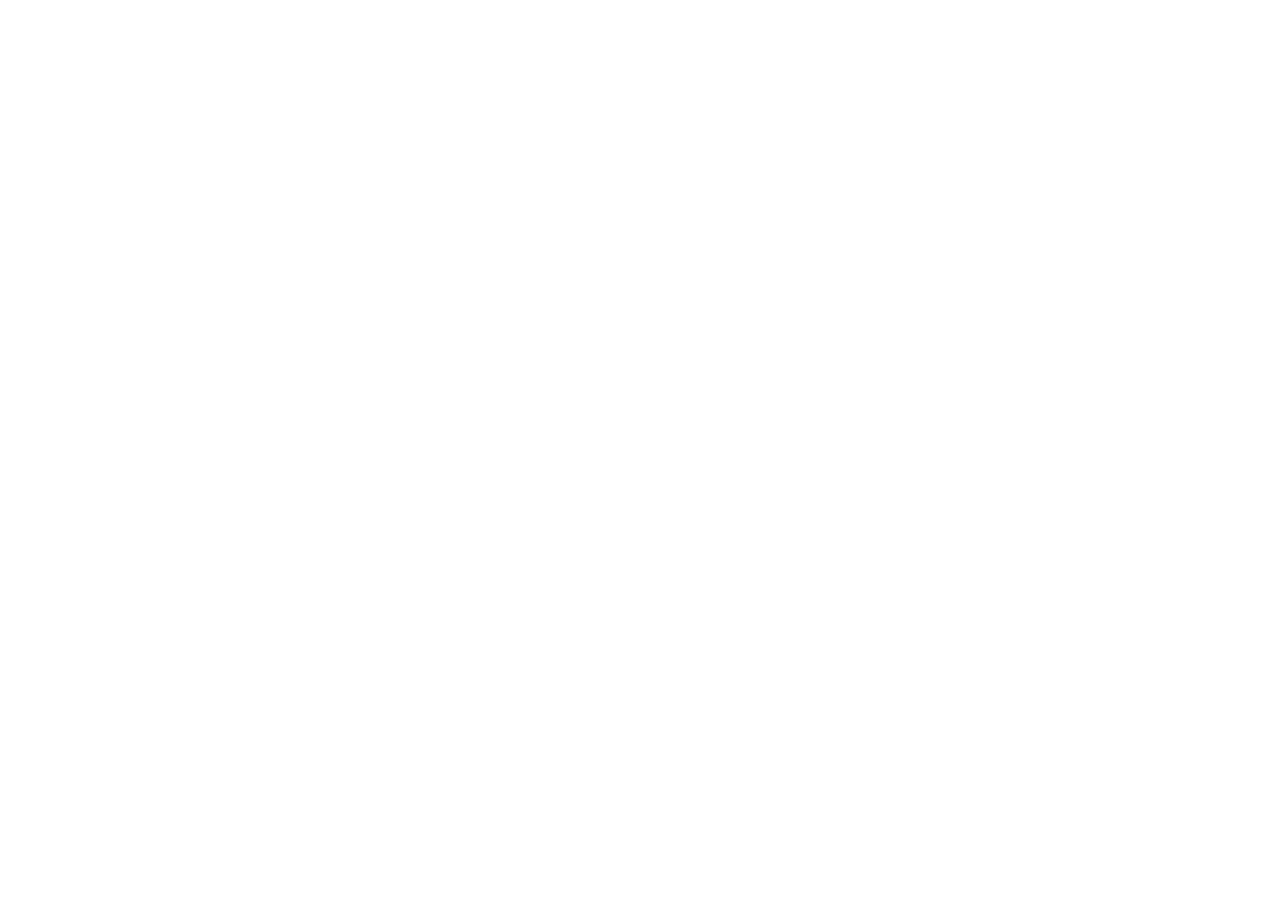
==== index.html @ 7c36bc22 "Initial commit" ====
<!DOCTYPE html>
<html lang="en">
<head>
    <meta charset="UTF-8">
    <meta http-equiv="X-UA-Compatible" content="IE=edge">
    <meta name="viewport" content="width=device-width, initial-scale=1.0">
    <title>Document</title>
</head>
<body>
    
</body>
</html>
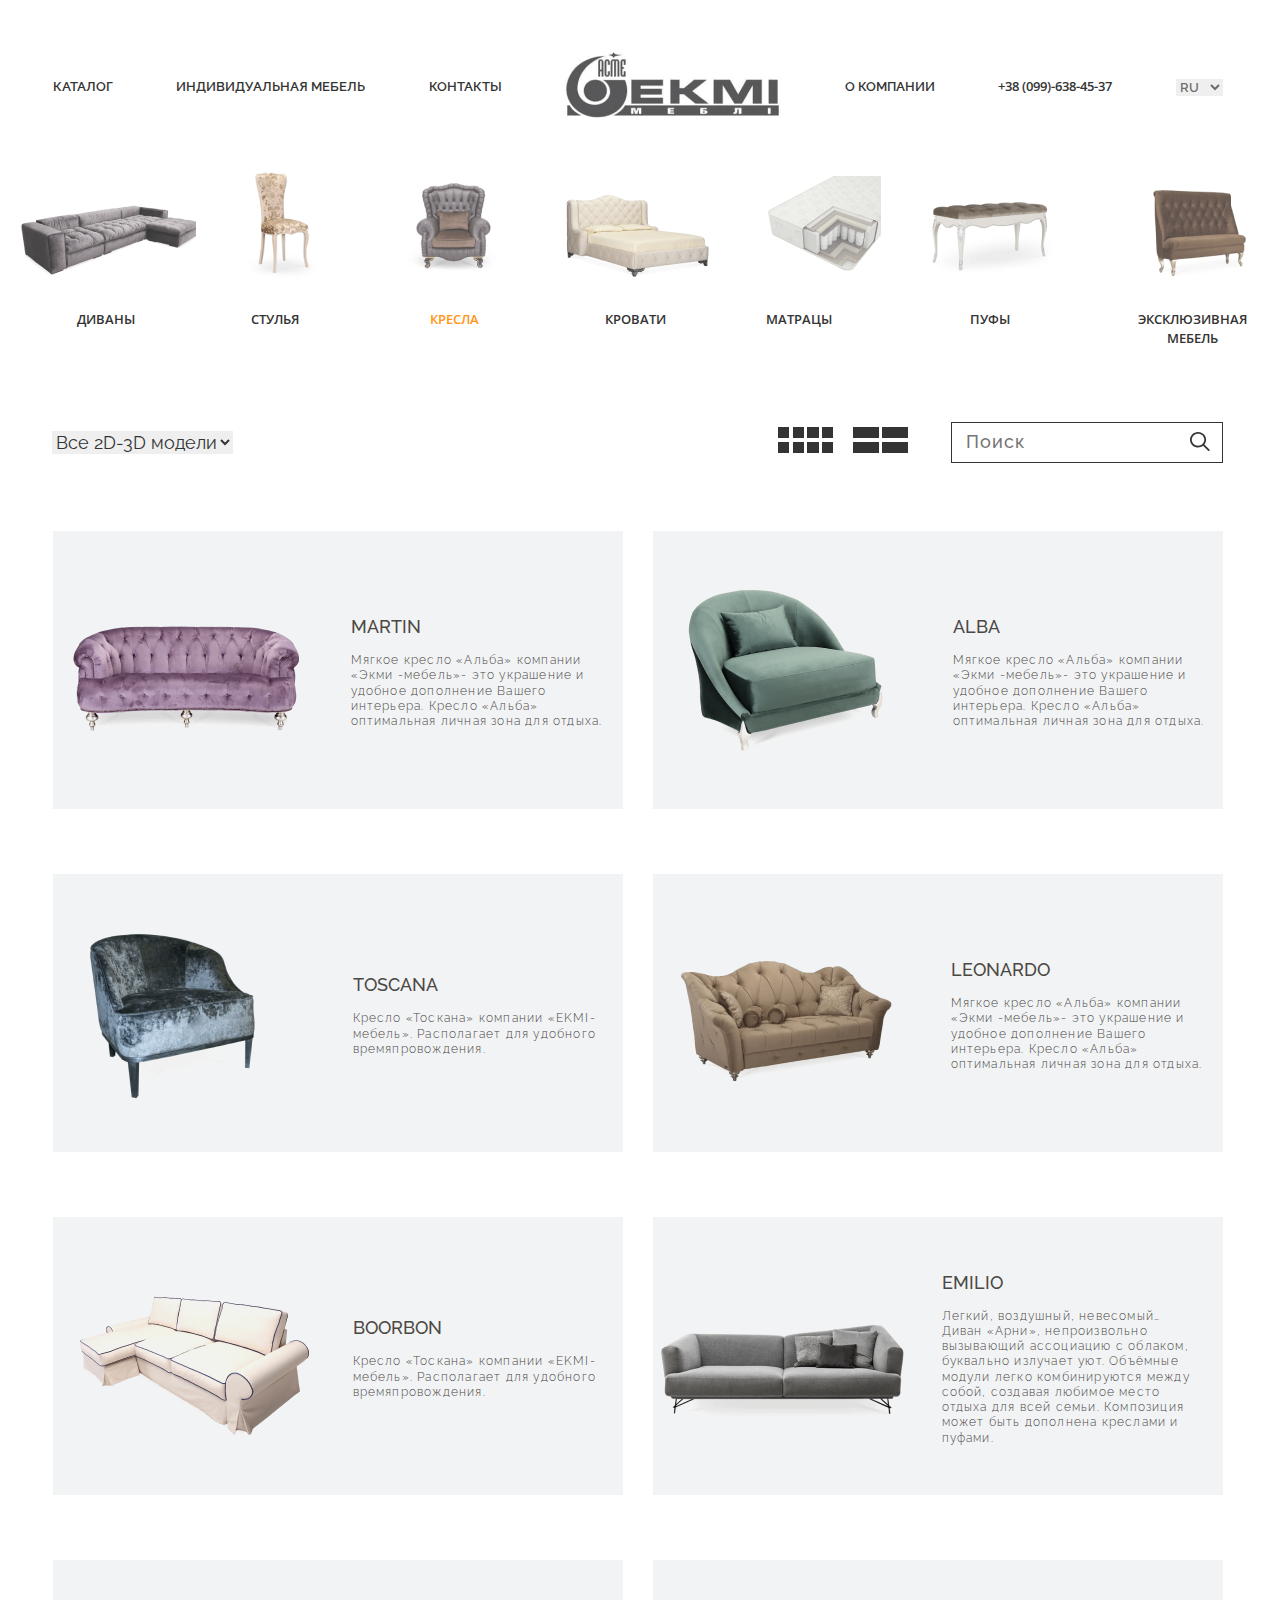
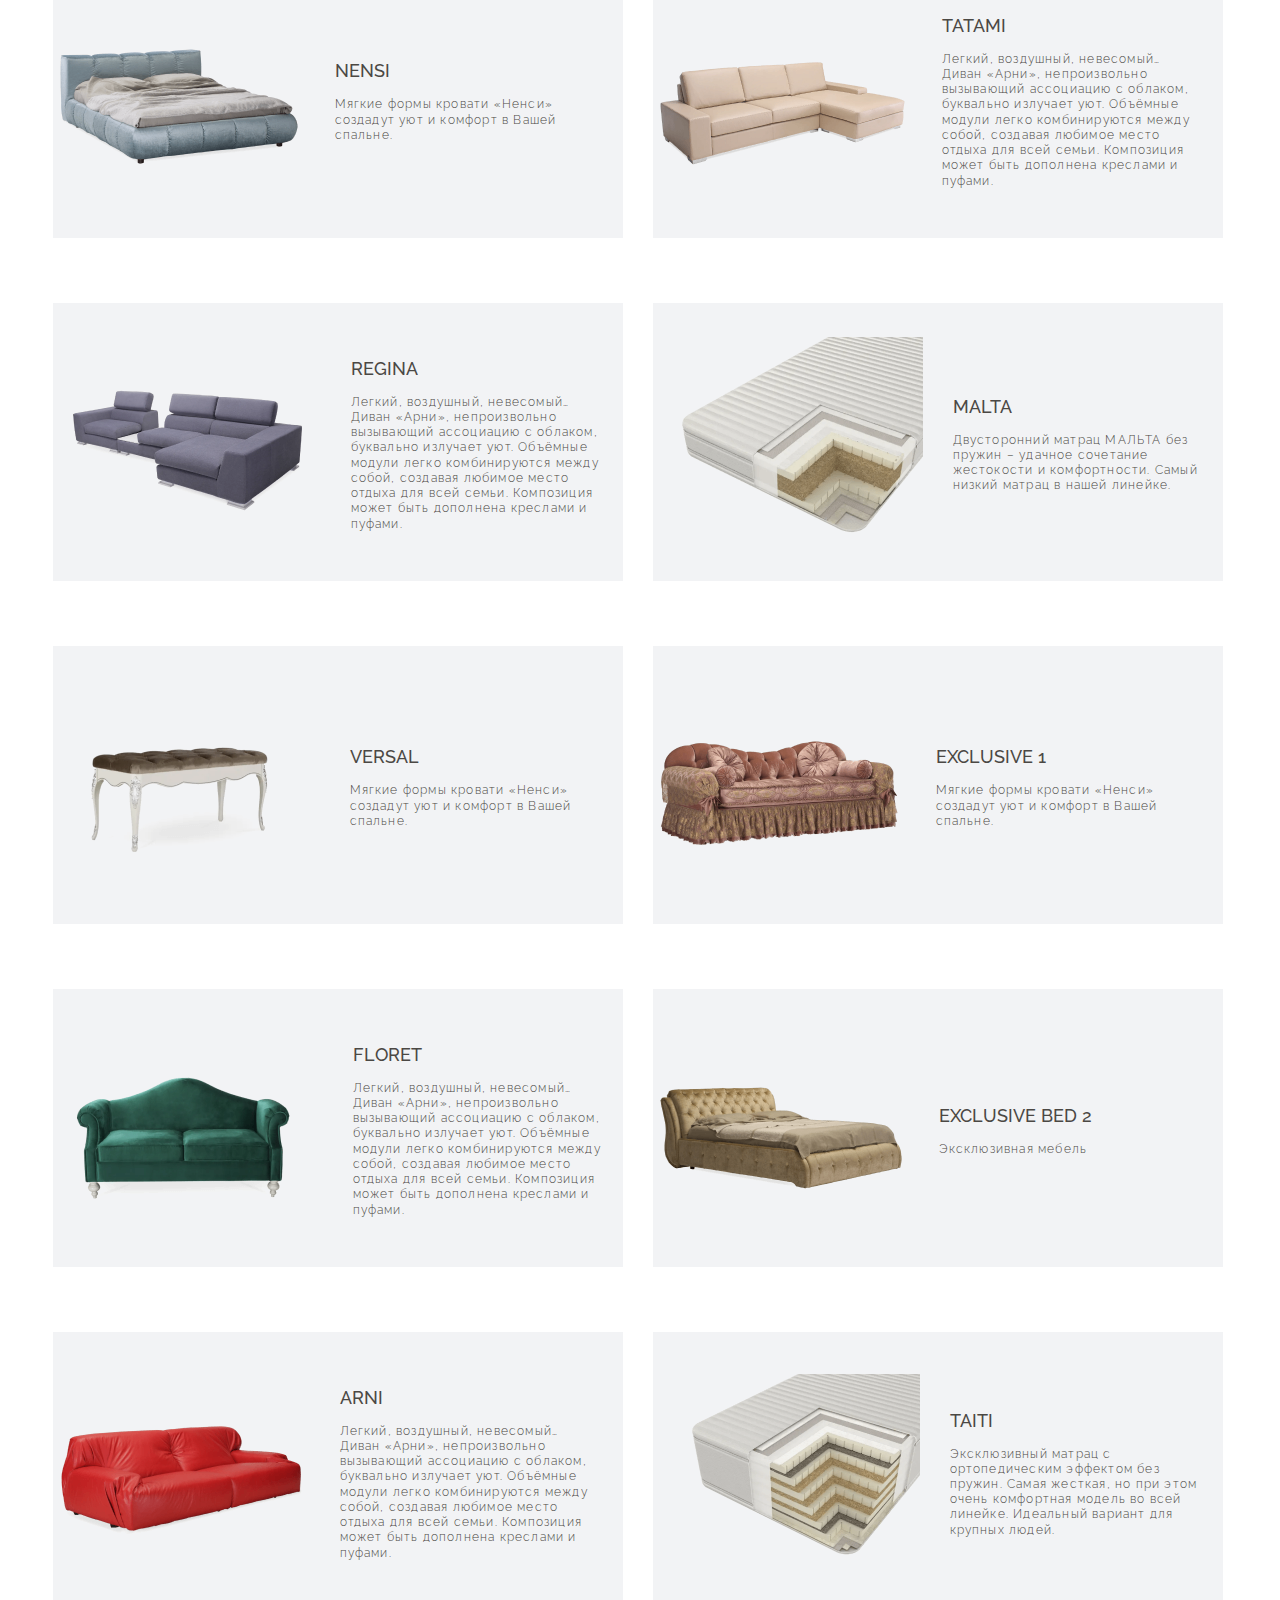
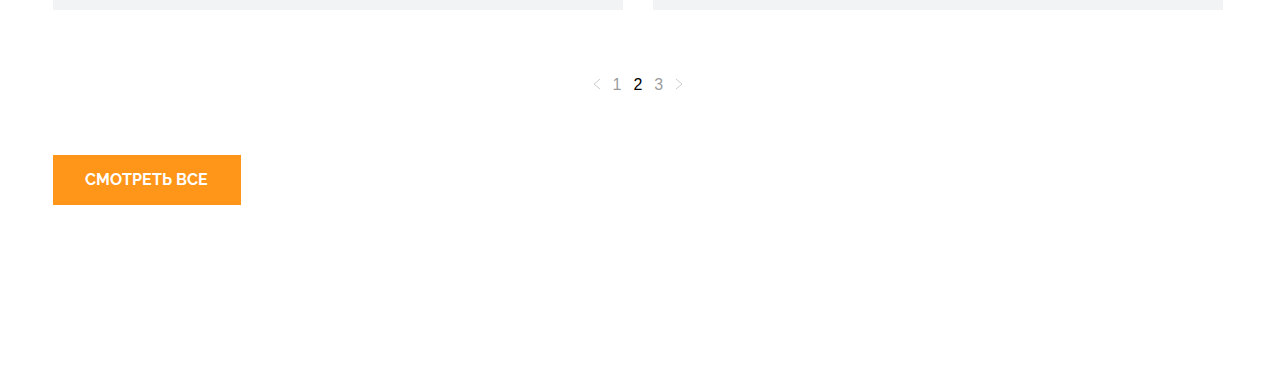
==== commit 477806b2: "Add ekmi" ====
--- a/index.html
+++ b/index.html
@@ -4,9 +4,301 @@
     <meta charset="UTF-8">
     <meta http-equiv="X-UA-Compatible" content="IE=edge">
     <meta name="viewport" content="width=device-width, initial-scale=1.0">
-    <title>Document</title>
+    <link rel="stylesheet" href="./css/main.css">
+    <title>Ekmi</title>
 </head>
 <body>
-    
+    <div class="container header-container">
+        <header class="header">
+            <a href="#" class="header__link">Каталог</a>
+            <a href="#" class="header__link">Индивидуальная мебель</a>
+            <a href="#" class="header__link">Контакты</a>
+            <a href="index.html" class="header__logo-link">
+                <img class="header__logo" src="./image/top-logo.png" alt="logo">
+            </a>
+            <a href="#" class="header__link">О компании</a>
+            <a href="tel:380996384537" class="header__number">+38 (099)-638-45-37</a>
+            <select class="header__language">
+                <option value="ru">RU</option>
+                <option value="eng">ENG</option>
+                <option value="uz">UZ</option>
+            </select>
+        </header> <!-- end of header -->
+    </div> <!-- end of header-container -->
+
+    <div class="container hero-container">
+        <div class="hero">
+            <ul class="hero__list">
+
+                <li class="hero__item">
+                    <a href="#" class="hero__link">
+                        <img class="hero__img" src="./image/divan.png" width="181" height="122" alt="mebel">
+                        <p class="hero__text">Диваны</p>
+                    </a>
+                </li>
+
+                <li class="hero__list">
+                    <a href="#" class="hero__link">
+                        <img class="hero__img" src="./image/stul.png" width="158" height="144" alt="mebel">
+                        <p class="hero__text">Стулья</p>
+                    </a>
+                </li>
+
+                <li class="hero__list">
+                    <a href="#" class="hero__link hero__active">
+                        <img class="hero__img" src="./image/kreslo.png" width="200" height="144" alt="mebel">
+                        <p class="hero__text">Кресла</p>
+                    </a>
+                </li>
+
+                <li class="hero__list">
+                    <a href="#" class="hero__link">
+                        <img class="hero__img" src="./image/krovat.png" width="163" height="122" alt="mebel">
+                        <p class="hero__text">Кровати</p>
+                    </a>
+                </li>
+
+                <li class="hero__list">
+                    <a href="#" class="hero__link">
+                        <img class="hero__img" src="./image/matras.png" width="164" height="115" alt="mebel">
+                        <p class="hero__text">Матрацы</p>
+                    </a>
+                </li>
+
+                <li class="hero__list">
+                    <a href="#" class="hero__link">
+                        <img class="hero__img" src="./image/pufi.png" width="217" height="136" alt="mebel">
+                        <p class="hero__text">пуфы</p>
+                    </a>
+                </li>
+
+                <li class="hero__list">
+                    <a href="#" class="hero__link">
+                        <img class="hero__img" src="./image/mebel.png" width="189" height="127" alt="mebel">
+                        <p class="hero__text">Эксклюзивная <br> мебель</p>
+                    </a>
+                </li>
+                
+            </ul>
+        </div> <!-- end of hero -->
+    </div> <!-- end of hero-container -->
+
+    <div class="container qidiruv-container">
+        <div class="qidiruv">
+            <select class="qidiruv__modeli">
+                <option value="3D">Все 2D-3D модели</option>
+                <option value="2D">Все 2D-3D модели</option>
+            </select>
+            
+            <div class="qidiruv__right">
+                <button class="qidiruv__tugmasi">
+                    <img src="./image/left-blocks.svg" alt="block">
+                </button>
+
+                <button class="qidiruv__tugmasi">
+                    <img src="./image/right-blocks.svg" alt="block">
+                </button>
+
+                <form class="qidiruv__form" target="_blank" action="https://echo.htmlacademy.ru" method="post">
+                    <input class="qidiruv__text" type="text" placeholder="Поиск">
+                    <input class="qidiruv__search" type="submit" value="''">
+                </form>
+            </div>
+        </div> <!-- qidiruv -->
+    </div> <!-- end of qidiruv-container -->
+
+    <div class="container furniture-container">
+        <div class="furniture">
+            <div class="furniture__wrapper">
+                <div class="furniture__box">
+                    <img class="furniture__img" src="./image/martin.png" alt="furniture">
+                    <div class="furniture__right">
+                        <h3 class="furniture__header">Martin</h3>
+                        <p class="furniture__text">
+                            Мягкое кресло «Альба» компании «Экми -мебель»- это украшение и удобное дополнение Вашего интерьера. Кресло «Альба» оптимальная личная зона для отдыха.
+                        </p>
+                    </div>
+                </div>
+
+                <div class="furniture__box">
+                    <img class="furniture__img" src="./image/alba.png" alt="furniture">
+                    <div class="furniture__right">
+                        <h3 class="furniture__header">Alba</h3>
+                        <p class="furniture__text">
+                            Мягкое кресло «Альба» компании «Экми -мебель»- это украшение и удобное дополнение Вашего интерьера. Кресло «Альба» оптимальная личная зона для отдыха.
+                        </p>
+                    </div>
+                </div>
+            </div>
+
+            <div class="furniture__wrapper">
+                <div class="furniture__box">
+                    <img class="furniture__img" src="./image/toscana.png" alt="furniture">
+                    <div class="furniture__right">
+                        <h3 class="furniture__header">Toscana</h3>
+                        <p class="furniture__text">
+                            Кресло «Тоскана» компании «EKMI-мебель». Располагает для удобного времяпровождения.
+                        </p>
+                    </div>
+                </div>
+
+                <div class="furniture__box">
+                    <img class="furniture__img" src="./image/leonardo.png" alt="furniture">
+                    <div class="furniture__right">
+                        <h3 class="furniture__header">Leonardo</h3>
+                        <p class="furniture__text">
+                            Мягкое кресло «Альба» компании «Экми -мебель»- это украшение и удобное дополнение Вашего интерьера. Кресло «Альба» оптимальная личная зона для отдыха.
+                        </p>
+                    </div>
+                </div>
+            </div>
+
+            <div class="furniture__wrapper">
+                <div class="furniture__box">
+                    <img class="furniture__img" src="./image/boorbon.png" alt="furniture">
+                    <div class="furniture__right">
+                        <h3 class="furniture__header">Boorbon</h3>
+                        <p class="furniture__text">
+                            Кресло «Тоскана» компании «EKMI-мебель». Располагает для удобного времяпровождения.
+                        </p>
+                    </div>
+                </div>
+
+                <div class="furniture__box">
+                    <img class="furniture__img" src="./image/emilio.png" alt="furniture">
+                    <div class="furniture__right">
+                        <h3 class="furniture__header">Emilio</h3>
+                        <p class="furniture__text">
+                            Легкий, воздушный, невесомый… Диван «Арни», непроизвольно вызывающий ассоциацию с облаком,  буквально излучает уют. Объёмные  модули легко комбинируются между собой, создавая любимое место отдыха для всей семьи. Композиция может быть дополнена креслами и пуфами.
+                        </p>
+                    </div>
+                </div>
+            </div>
+
+            <div class="furniture__wrapper">
+                <div class="furniture__box">
+                    <img class="furniture__img" src="./image/nensi.png" alt="furniture">
+                    <div class="furniture__right">
+                        <h3 class="furniture__header">Nensi</h3>
+                        <p class="furniture__text">
+                            Мягкие формы кровати «Ненси» создадут уют и комфорт в Вашей спальне.
+                        </p>
+                    </div>
+                </div>
+
+                <div class="furniture__box">
+                    <img class="furniture__img" src="./image/tatami.png" alt="furniture">
+                    <div class="furniture__right">
+                        <h3 class="furniture__header">Tatami</h3>
+                        <p class="furniture__text">
+                            Легкий, воздушный, невесомый… Диван «Арни», непроизвольно вызывающий ассоциацию с облаком,  буквально излучает уют. Объёмные  модули легко комбинируются между собой, создавая любимое место отдыха для всей семьи. Композиция может быть дополнена креслами и пуфами.
+                        </p>
+                    </div>
+                </div>
+            </div>
+
+            <div class="furniture__wrapper">
+                <div class="furniture__box">
+                    <img class="furniture__img" src="./image/regina.png" alt="furniture">
+                    <div class="furniture__right">
+                        <h3 class="furniture__header">Regina</h3>
+                        <p class="furniture__text">
+                            Легкий, воздушный, невесомый… Диван «Арни», непроизвольно вызывающий ассоциацию с облаком,  буквально излучает уют. Объёмные  модули легко комбинируются между собой, создавая любимое место отдыха для всей семьи. Композиция может быть дополнена креслами и пуфами.
+                        </p>
+                    </div>
+                </div>
+
+                <div class="furniture__box">
+                    <img class="furniture__img" src="./image/malta.png" alt="furniture">
+                    <div class="furniture__right">
+                        <h3 class="furniture__header">Malta</h3>
+                        <p class="furniture__text">
+                            Двусторонний матрац МАЛЬТА без пружин – удачное сочетание жестокости и комфортности. Самый низкий матрац в нашей линейке.
+                        </p>
+                    </div>
+                </div>
+            </div>
+
+            <div class="furniture__wrapper">
+                <div class="furniture__box">
+                    <img class="furniture__img" src="./image/versal.png" alt="furniture">
+                    <div class="furniture__right">
+                        <h3 class="furniture__header">Versal</h3>
+                        <p class="furniture__text">
+                            Мягкие формы кровати «Ненси» создадут уют и комфорт в Вашей спальне.
+                        </p>
+                    </div>
+                </div>
+
+                <div class="furniture__box">
+                    <img class="furniture__img" src="./image/exclusive.png" alt="furniture">
+                    <div class="furniture__right">
+                        <h3 class="furniture__header">Exclusive 1</h3>
+                        <p class="furniture__text">
+                            Мягкие формы кровати «Ненси» создадут уют и комфорт в Вашей спальне.
+                        </p>
+                    </div>
+                </div>
+            </div>
+
+            <div class="furniture__wrapper">
+                <div class="furniture__box">
+                    <img class="furniture__img" src="./image/floret.png" alt="furniture">
+                    <div class="furniture__right">
+                        <h3 class="furniture__header">Floret</h3>
+                        <p class="furniture__text">
+                            Легкий, воздушный, невесомый… Диван «Арни», непроизвольно вызывающий ассоциацию с облаком,  буквально излучает уют. Объёмные  модули легко комбинируются между собой, создавая любимое место отдыха для всей семьи. Композиция может быть дополнена креслами и пуфами.
+                        </p>
+                    </div>
+                </div>
+
+                <div class="furniture__box">
+                    <img class="furniture__img" src="./image/bed.png" alt="furniture">
+                    <div class="furniture__right">
+                        <h3 class="furniture__header">Exclusive bed 2</h3>
+                        <p class="furniture__text">
+                            Эксклюзивная мебель
+                        </p>
+                    </div>
+                </div>
+            </div>
+
+            <div class="furniture__wrapper">
+                <div class="furniture__box">
+                    <img class="furniture__img" src="./image/arni.png" alt="furniture">
+                    <div class="furniture__right">
+                        <h3 class="furniture__header">Arni</h3>
+                        <p class="furniture__text">
+                            Легкий, воздушный, невесомый… Диван «Арни», непроизвольно вызывающий ассоциацию с облаком,  буквально излучает уют. Объёмные  модули легко комбинируются между собой, создавая любимое место отдыха для всей семьи. Композиция может быть дополнена креслами и пуфами.
+                        </p>
+                    </div>
+                </div>
+
+                <div class="furniture__box">
+                    <img class="furniture__img" src="./image/taiti.png" alt="furniture">
+                    <div class="furniture__right">
+                        <h3 class="furniture__header">Taiti</h3>
+                        <p class="furniture__text">
+                            Эксклюзивный матрац с ортопедическим эффектом без пружин. Самая жесткая, но при этом очень комфортная модель во всей линейке. Идеальный вариант для крупных людей.
+                        </p>
+                    </div>
+                </div>
+            </div>
+
+            <div class="furniture__count">
+                <button class="furniture__button">
+                    <img class="left__vector" src="./image/left-vector.svg" alt="">
+                </button>
+                <button class="furniture__button">1</button>
+                <button class="furniture__button-active">2</button>
+                <button class="furniture__button">3</button>
+                <button class="furniture__button">
+                    <img class="right__vector" src="./image/right-vector.svg" alt="">
+                </button>
+            </div>
+
+            <button class="furniture__footer">смотреть все</button>
+        </div> <!-- end of furniture -->
+    </div> <!-- end of furniture-container -->
 </body>
 </html>--- a/css/main.css
+++ b/css/main.css
@@ -0,0 +1,541 @@
+.header {
+  max-width: 1170px;
+  margin: 0 auto;
+  margin-top: 52px;
+  margin-bottom: 25px;
+  display: -webkit-box;
+  display: -ms-flexbox;
+  display: flex;
+  -webkit-box-align: center;
+      -ms-flex-align: center;
+          align-items: center;
+  -webkit-box-pack: justify;
+      -ms-flex-pack: justify;
+          justify-content: space-between;
+}
+
+.header__link {
+  font-family: 'Raleway';
+  font-style: normal;
+  font-weight: 600;
+  font-size: 13px;
+  line-height: 150%;
+  text-transform: uppercase;
+  text-decoration: none;
+  color: #343434;
+}
+
+.header__number {
+  font-family: 'Open Sans';
+  font-style: normal;
+  font-weight: 600;
+  font-size: 13px;
+  line-height: 150%;
+  text-transform: uppercase;
+  text-decoration: none;
+  color: #343434;
+}
+
+.header__language {
+  border: none;
+  font-family: 'Raleway';
+  font-style: normal;
+  font-weight: 600;
+  font-size: 13px;
+  line-height: 150%;
+  color: rgba(52, 52, 52, 0.7);
+}
+
+.hero {
+  max-width: 1170px;
+}
+
+.hero__list {
+  display: -webkit-box;
+  display: -ms-flexbox;
+  display: flex;
+  -webkit-box-align: baseline;
+      -ms-flex-align: baseline;
+          align-items: baseline;
+  -webkit-box-pack: justify;
+      -ms-flex-pack: justify;
+          justify-content: space-between;
+  list-style-type: none;
+  padding: 0;
+}
+
+.hero__item {
+  text-align: center;
+}
+
+.hero__link {
+  font-family: 'Open Sans';
+  font-style: normal;
+  font-weight: 600;
+  font-size: 13px;
+  line-height: 150%;
+  text-transform: uppercase;
+  text-decoration: none;
+  text-align: center;
+  color: #343434;
+}
+
+.hero__active {
+  color: #FF9619;
+}
+
+.hero__link:hover {
+  color: #FF9619;
+}
+
+.qidiruv {
+  max-width: 1171px;
+  margin: 0 auto;
+  display: -webkit-box;
+  display: -ms-flexbox;
+  display: flex;
+  -webkit-box-align: center;
+      -ms-flex-align: center;
+          align-items: center;
+  -webkit-box-pack: justify;
+      -ms-flex-pack: justify;
+          justify-content: space-between;
+  margin-top: 60px;
+  margin-bottom: 68px;
+}
+
+.qidiruv__modeli {
+  border: none;
+  font-family: 'Raleway';
+  font-style: normal;
+  font-weight: 400;
+  font-size: 18px;
+  line-height: 110%;
+  color: #343434;
+}
+
+.qidiruv__right {
+  display: -webkit-box;
+  display: -ms-flexbox;
+  display: flex;
+  -webkit-box-align: center;
+      -ms-flex-align: center;
+          align-items: center;
+  -webkit-box-pack: justify;
+      -ms-flex-pack: justify;
+          justify-content: space-between;
+}
+
+.qidiruv__tugmasi {
+  border: none;
+  background-color: white;
+  margin: 0;
+  padding: 0;
+  margin-right: 20px;
+}
+
+.qidiruv__form {
+  display: -webkit-box;
+  display: -ms-flexbox;
+  display: flex;
+  -webkit-box-align: center;
+      -ms-flex-align: center;
+          align-items: center;
+  border: 1px solid #343434;
+  -webkit-box-sizing: border-box;
+          box-sizing: border-box;
+  padding: 7px 12px;
+  margin-left: 23px;
+}
+
+.qidiruv__text {
+  border: none;
+  font-family: 'Raleway';
+  font-style: normal;
+  font-weight: 500;
+  font-size: 18px;
+  line-height: 127.5%;
+  letter-spacing: 0.05em;
+  color: #D1D1D1;
+}
+
+.qidiruv__search {
+  width: 20px;
+  border: none;
+  color: white;
+  background-color: white;
+  background-image: url(../image/search.svg);
+  background-repeat: no-repeat;
+  background-size: 20px 19px;
+}
+
+.furniture {
+  max-width: 1170px;
+  margin: 0 auto;
+}
+
+.furniture__wrapper {
+  display: -webkit-box;
+  display: -ms-flexbox;
+  display: flex;
+  -webkit-box-align: center;
+      -ms-flex-align: center;
+          align-items: center;
+  -webkit-box-pack: justify;
+      -ms-flex-pack: justify;
+          justify-content: space-between;
+  margin-bottom: 65px;
+}
+
+.furniture__box {
+  width: 570px;
+  height: 278px;
+  margin-right: 278ox;
+  display: -webkit-box;
+  display: -ms-flexbox;
+  display: flex;
+  -webkit-box-align: center;
+      -ms-flex-align: center;
+          align-items: center;
+  background-color: #f2f3f5;
+}
+
+.furniture__right {
+  margin-left: 30px;
+}
+
+.furniture__header {
+  font-family: 'Raleway';
+  font-style: normal;
+  font-weight: 500;
+  font-size: 18px;
+  line-height: 22px;
+  text-transform: uppercase;
+  color: #4B4844;
+  margin-bottom: 15px;
+  padding: 0;
+}
+
+.furniture__text {
+  max-width: 260px;
+  font-family: 'Raleway';
+  font-style: normal;
+  font-weight: 300;
+  font-size: 12px;
+  line-height: 127.5%;
+  letter-spacing: 0.1em;
+  color: #4B4844;
+}
+
+.furniture__count {
+  max-width: 102px;
+  margin: 0 auto;
+  display: -webkit-box;
+  display: -ms-flexbox;
+  display: flex;
+  -webkit-box-align: center;
+      -ms-flex-align: center;
+          align-items: center;
+  -webkit-box-pack: justify;
+      -ms-flex-pack: justify;
+          justify-content: space-between;
+}
+
+.furniture__button {
+  border: none;
+  background-color: white;
+  color: rgba(52, 52, 52, 0.5);
+}
+
+.furniture__button-active {
+  border: none;
+  background-color: white;
+}
+
+.furniture__footer {
+  width: 188px;
+  margin: 0 auto;
+  border: none;
+  color: white;
+  background-color: #FF9619;
+  padding: 13px 15px;
+  margin-top: 60px;
+  margin-bottom: 160px;
+  font-family: 'Raleway';
+  font-style: normal;
+  font-weight: 700;
+  font-size: 16px;
+  line-height: 150%;
+  text-transform: uppercase;
+}
+
+/* raleway-300 - latin_cyrillic */
+@font-face {
+  font-family: 'Raleway';
+  font-style: normal;
+  font-weight: 300;
+  src: url("../fonts/raleway-v26-latin_cyrillic-300.eot");
+  /* IE9 Compat Modes */
+  src: local(""), url("../fonts/raleway-v26-latin_cyrillic-300.eot?#iefix") format("embedded-opentype"), url("../fonts/raleway-v26-latin_cyrillic-300.woff2") format("woff2"), url("../fonts/raleway-v26-latin_cyrillic-300.woff") format("woff"), url("../fonts/raleway-v26-latin_cyrillic-300.ttf") format("truetype"), url("../fonts/raleway-v26-latin_cyrillic-300.svg#Raleway") format("svg");
+  /* Legacy iOS */
+}
+
+/* raleway-regular - latin_cyrillic */
+@font-face {
+  font-family: 'Raleway';
+  font-style: normal;
+  font-weight: 400;
+  src: url("../fonts/raleway-v26-latin_cyrillic-regular.eot");
+  /* IE9 Compat Modes */
+  src: local(""), url("../fonts/raleway-v26-latin_cyrillic-regular.eot?#iefix") format("embedded-opentype"), url("../fonts/raleway-v26-latin_cyrillic-regular.woff2") format("woff2"), url("../fonts/raleway-v26-latin_cyrillic-regular.woff") format("woff"), url("../fonts/raleway-v26-latin_cyrillic-regular.ttf") format("truetype"), url("../fonts/raleway-v26-latin_cyrillic-regular.svg#Raleway") format("svg");
+  /* Legacy iOS */
+}
+
+/* raleway-600 - latin_cyrillic */
+@font-face {
+  font-family: 'Raleway';
+  font-style: normal;
+  font-weight: 600;
+  src: url("../fonts/raleway-v26-latin_cyrillic-600.eot");
+  /* IE9 Compat Modes */
+  src: local(""), url("../fonts/raleway-v26-latin_cyrillic-600.eot?#iefix") format("embedded-opentype"), url("../fonts/raleway-v26-latin_cyrillic-600.woff2") format("woff2"), url("../fonts/raleway-v26-latin_cyrillic-600.woff") format("woff"), url("../fonts/raleway-v26-latin_cyrillic-600.ttf") format("truetype"), url("../fonts/raleway-v26-latin_cyrillic-600.svg#Raleway") format("svg");
+  /* Legacy iOS */
+}
+
+/* raleway-500 - latin_cyrillic */
+@font-face {
+  font-family: 'Raleway';
+  font-style: normal;
+  font-weight: 500;
+  src: url("../fonts/raleway-v26-latin_cyrillic-500.eot");
+  /* IE9 Compat Modes */
+  src: local(""), url("../fonts/raleway-v26-latin_cyrillic-500.eot?#iefix") format("embedded-opentype"), url("../fonts/raleway-v26-latin_cyrillic-500.woff2") format("woff2"), url("../fonts/raleway-v26-latin_cyrillic-500.woff") format("woff"), url("../fonts/raleway-v26-latin_cyrillic-500.ttf") format("truetype"), url("../fonts/raleway-v26-latin_cyrillic-500.svg#Raleway") format("svg");
+  /* Legacy iOS */
+}
+
+/* raleway-700 - latin_cyrillic */
+@font-face {
+  font-family: 'Raleway';
+  font-style: normal;
+  font-weight: 700;
+  src: url("../fonts/raleway-v26-latin_cyrillic-700.eot");
+  /* IE9 Compat Modes */
+  src: local(""), url("../fonts/raleway-v26-latin_cyrillic-700.eot?#iefix") format("embedded-opentype"), url("../fonts/raleway-v26-latin_cyrillic-700.woff2") format("woff2"), url("../fonts/raleway-v26-latin_cyrillic-700.woff") format("woff"), url("../fonts/raleway-v26-latin_cyrillic-700.ttf") format("truetype"), url("../fonts/raleway-v26-latin_cyrillic-700.svg#Raleway") format("svg");
+  /* Legacy iOS */
+}
+
+/*Open Sans*/
+/* open-sans-600 - cyrillic */
+@font-face {
+  font-family: 'Open Sans';
+  font-style: normal;
+  font-weight: 600;
+  src: url("../fonts/open-sans-v28-cyrillic-600.eot");
+  /* IE9 Compat Modes */
+  src: local(""), url("../fonts/open-sans-v28-cyrillic-600.eot?#iefix") format("embedded-opentype"), url("../fonts/open-sans-v28-cyrillic-600.woff2") format("woff2"), url("../fonts/open-sans-v28-cyrillic-600.woff") format("woff"), url("../fonts/open-sans-v28-cyrillic-600.ttf") format("truetype"), url("../fonts/open-sans-v28-cyrillic-600.svg#OpenSans") format("svg");
+  /* Legacy iOS */
+}
+
+*,
+*::before,
+*::after {
+  -webkit-box-sizing: border-box;
+          box-sizing: border-box;
+}
+
+html {
+  height: 100%;
+}
+
+body {
+  margin: 0;
+  padding: 0;
+  font-family: sans-serif;
+  height: 100%;
+}
+
+.container {
+  max-width: 1440px;
+  padding-left: 15px;
+  padding-right: 20px;
+  margin: 0 auto;
+}
+
+.visually-hidden {
+  position: absolute;
+  width: 1px;
+  height: 1px;
+  margin: -1px;
+  border: 0;
+  padding: 0;
+  white-space: nowrap;
+  -webkit-clip-path: inset(100%);
+          clip-path: inset(100%);
+  clip: rect(0 0 0 0);
+  overflow: hidden;
+}
+
+/*! normalize.css v8.0.1 | MIT License | github.com/necolas/normalize.css */
+html {
+  line-height: 1.15;
+  -webkit-text-size-adjust: 100%;
+}
+
+body {
+  margin: 0;
+}
+
+main {
+  display: block;
+}
+
+h1 {
+  font-size: 2em;
+  margin: .67em 0;
+}
+
+hr {
+  -webkit-box-sizing: content-box;
+          box-sizing: content-box;
+  height: 0;
+  overflow: visible;
+}
+
+pre {
+  font-family: monospace,monospace;
+  font-size: 1em;
+}
+
+a {
+  background-color: transparent;
+}
+
+abbr[title] {
+  border-bottom: none;
+  text-decoration: underline;
+  -webkit-text-decoration: underline dotted;
+          text-decoration: underline dotted;
+}
+
+b, strong {
+  font-weight: bolder;
+}
+
+code, kbd, samp {
+  font-family: monospace,monospace;
+  font-size: 1em;
+}
+
+small {
+  font-size: 80%;
+}
+
+sub, sup {
+  font-size: 75%;
+  line-height: 0;
+  position: relative;
+  vertical-align: baseline;
+}
+
+sub {
+  bottom: -.25em;
+}
+
+sup {
+  top: -.5em;
+}
+
+img {
+  border-style: none;
+}
+
+button, input, optgroup, select, textarea {
+  font-family: inherit;
+  font-size: 100%;
+  line-height: 1.15;
+  margin: 0;
+}
+
+button, input {
+  overflow: visible;
+}
+
+button, select {
+  text-transform: none;
+}
+
+[type=button], [type=reset], [type=submit], button {
+  -webkit-appearance: button;
+}
+
+[type=button]::-moz-focus-inner, [type=reset]::-moz-focus-inner, [type=submit]::-moz-focus-inner, button::-moz-focus-inner {
+  border-style: none;
+  padding: 0;
+}
+
+[type=button]:-moz-focusring, [type=reset]:-moz-focusring, [type=submit]:-moz-focusring, button:-moz-focusring {
+  outline: 1px dotted ButtonText;
+}
+
+fieldset {
+  padding: .35em .75em .625em;
+}
+
+legend {
+  -webkit-box-sizing: border-box;
+          box-sizing: border-box;
+  color: inherit;
+  display: table;
+  max-width: 100%;
+  padding: 0;
+  white-space: normal;
+}
+
+progress {
+  vertical-align: baseline;
+}
+
+textarea {
+  overflow: auto;
+}
+
+[type=checkbox], [type=radio] {
+  -webkit-box-sizing: border-box;
+          box-sizing: border-box;
+  padding: 0;
+}
+
+[type=number]::-webkit-inner-spin-button, [type=number]::-webkit-outer-spin-button {
+  height: auto;
+}
+
+[type=search] {
+  -webkit-appearance: textfield;
+  outline-offset: -2px;
+}
+
+[type=search]::-webkit-search-decoration {
+  -webkit-appearance: none;
+}
+
+::-webkit-file-upload-button {
+  -webkit-appearance: button;
+  font: inherit;
+}
+
+details {
+  display: block;
+}
+
+summary {
+  display: list-item;
+}
+
+template {
+  display: none;
+}
+
+[hidden] {
+  display: none;
+}
+/*# sourceMappingURL=main.css.map */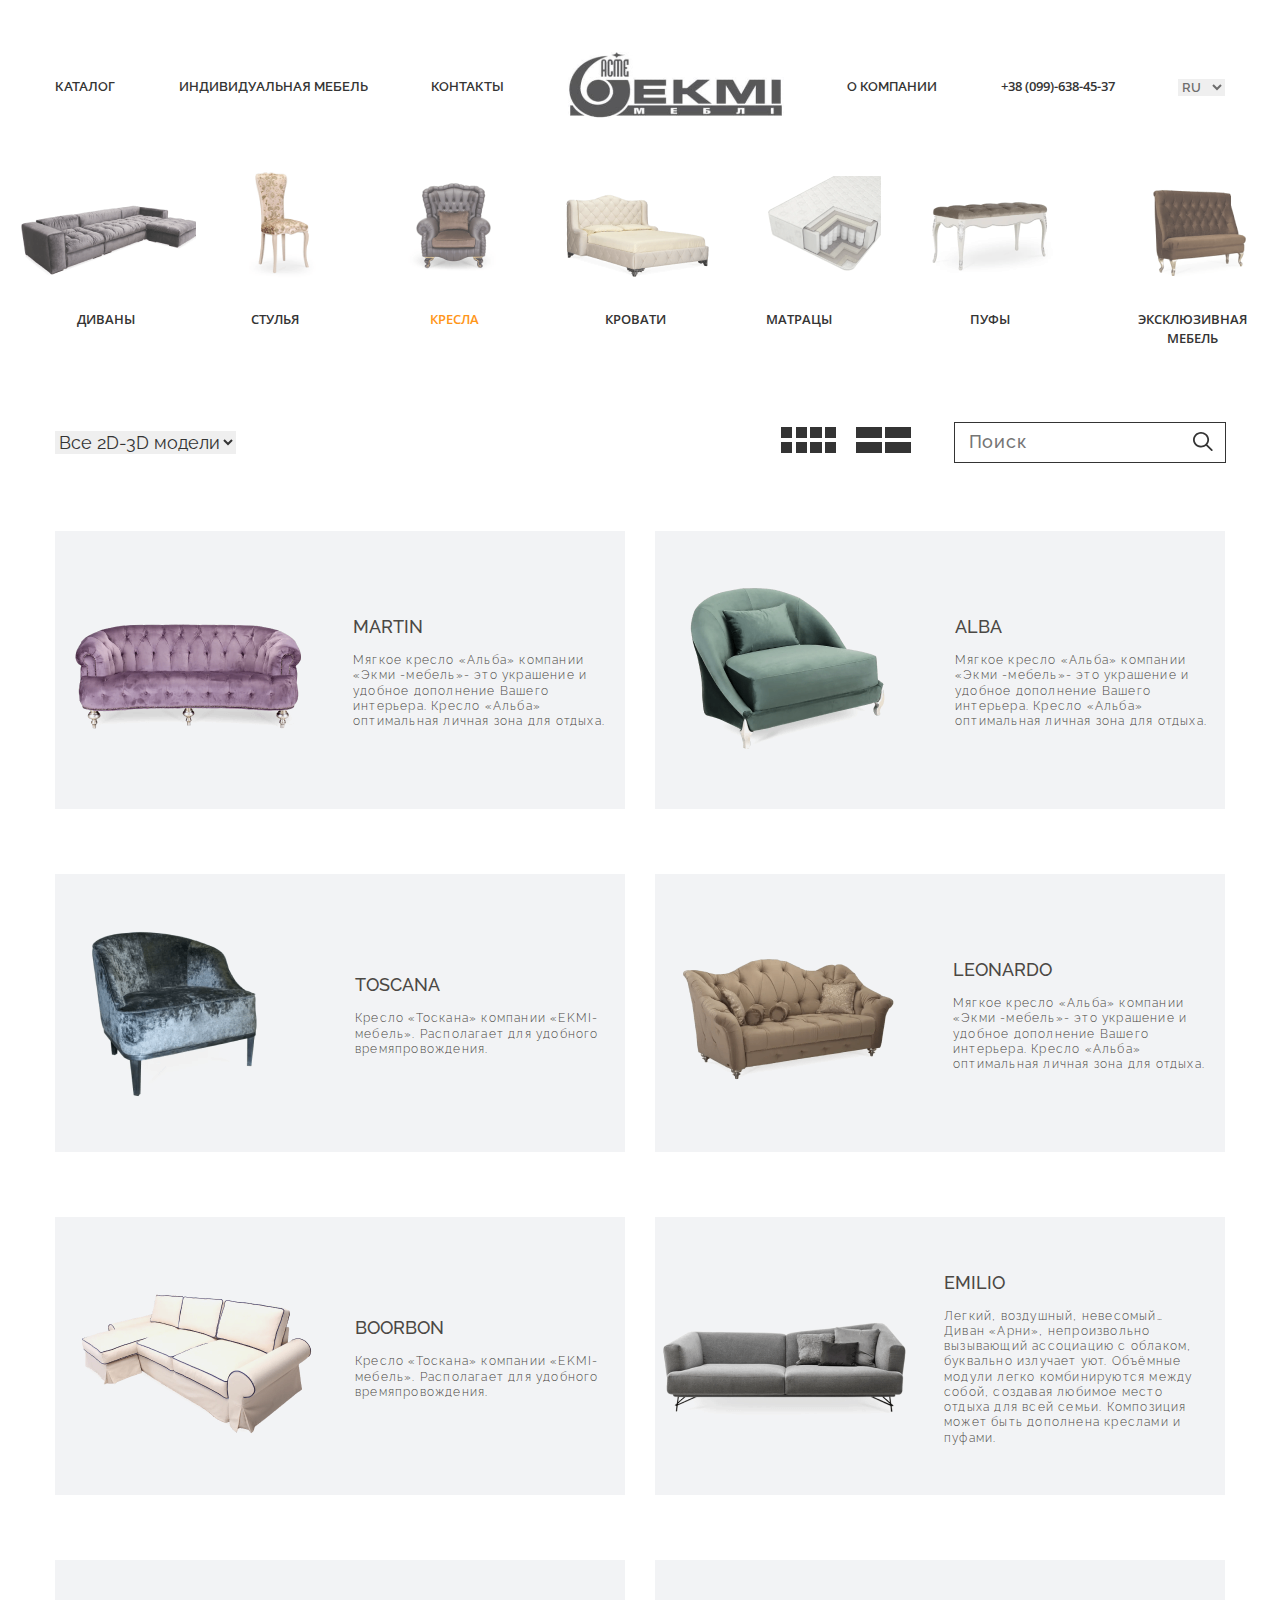
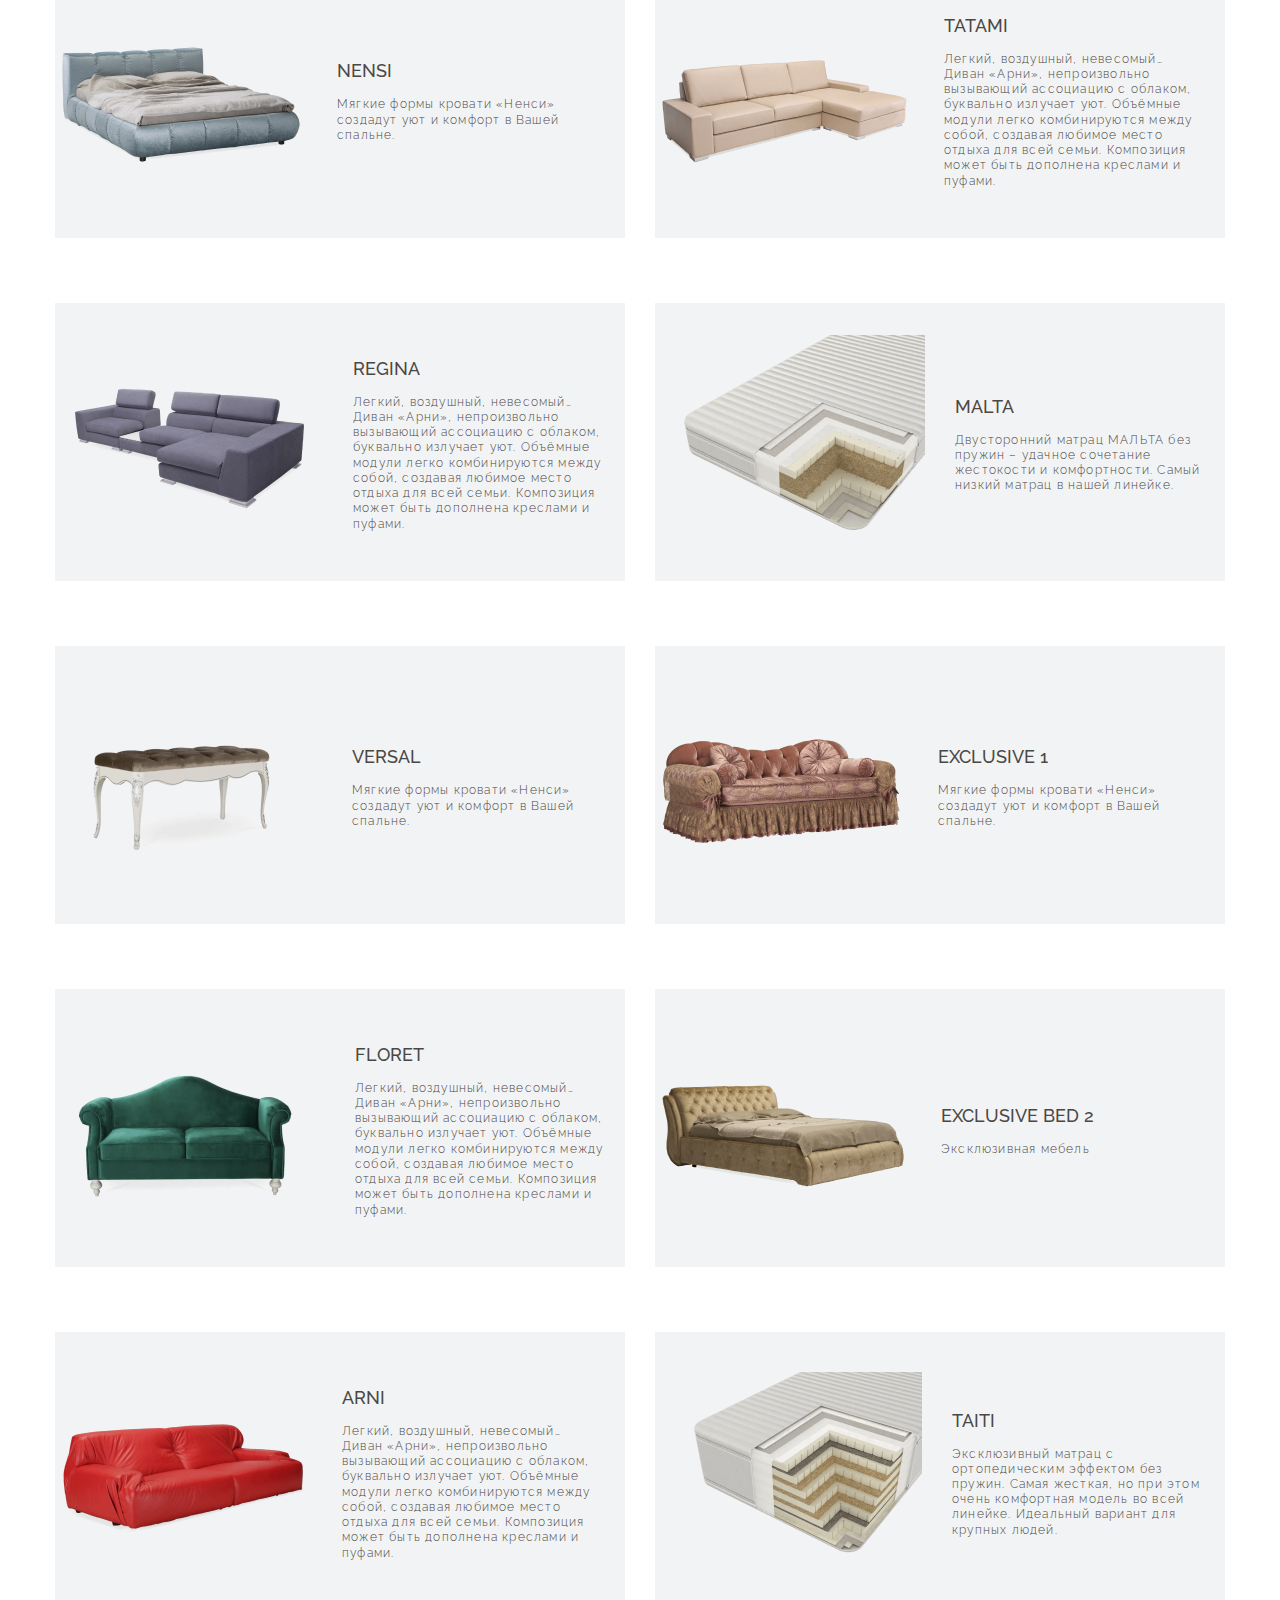
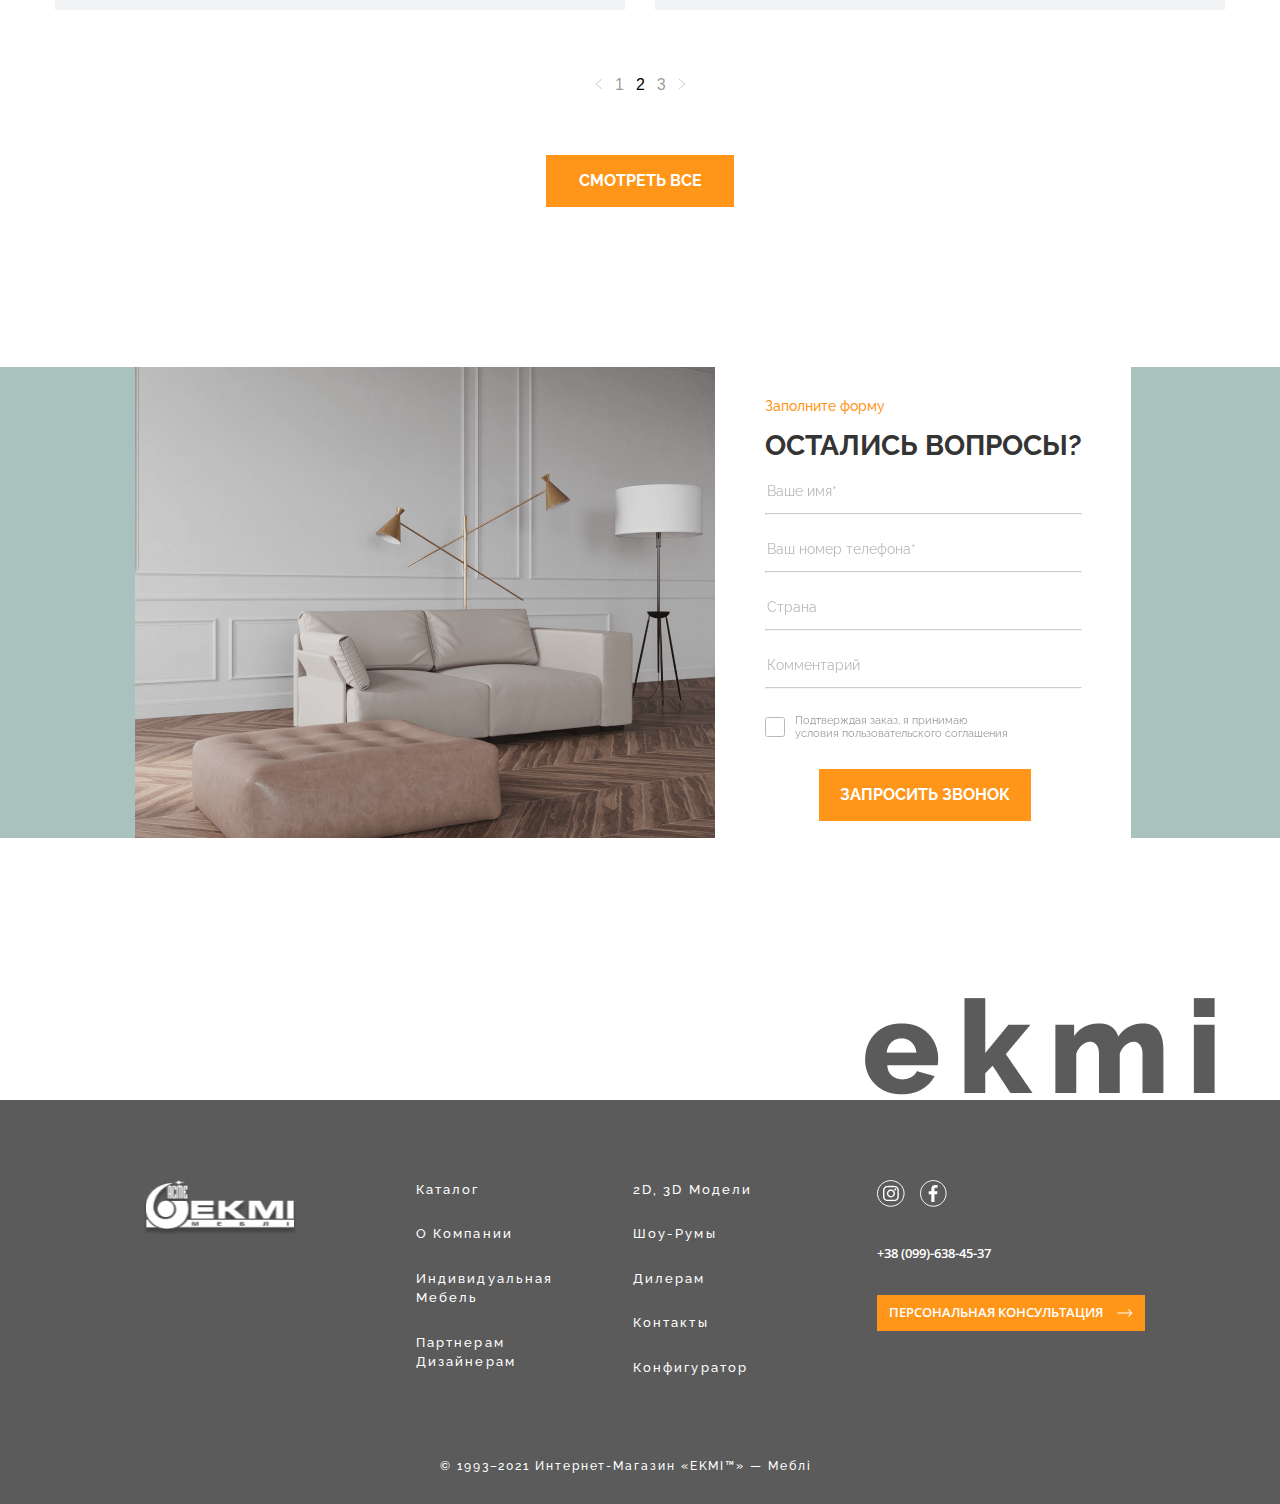
==== commit a12e4a86: "Add ekmi" ====
--- a/index.html
+++ b/index.html
@@ -14,15 +14,22 @@
             <a href="#" class="header__link">Индивидуальная мебель</a>
             <a href="#" class="header__link">Контакты</a>
             <a href="index.html" class="header__logo-link">
-                <img class="header__logo" src="./image/top-logo.png" alt="logo">
+                <img class="header__logo" src="./image/top-logo.svg" alt="logo">
             </a>
             <a href="#" class="header__link">О компании</a>
-            <a href="tel:380996384537" class="header__number">+38 (099)-638-45-37</a>
+            <a href="tel:380996384537" class="header__number">
+                <img class="header__img" src="./image/mobile.svg"  width="21" height="21" alt="mobile">
+                <span class="header__tell">+38 (099)-638-45-37</span>
+            </a>
             <select class="header__language">
                 <option value="ru">RU</option>
                 <option value="eng">ENG</option>
                 <option value="uz">UZ</option>
             </select>
+
+            <a href="#" class="header-burger">
+                <img class="burger" src="./image/burger.svg" width="25px" height="23px" alt="burher">
+            </a>
         </header> <!-- end of header -->
     </div> <!-- end of header-container -->
 
@@ -85,10 +92,16 @@
 
     <div class="container qidiruv-container">
         <div class="qidiruv">
-            <select class="qidiruv__modeli">
-                <option value="3D">Все 2D-3D модели</option>
-                <option value="2D">Все 2D-3D модели</option>
-            </select>
+            <div class="qidiruv__wrapper">
+                <select class="qidiruv__modeli">
+                    <option value="3D">Все 2D-3D модели</option>
+                    <option value="2D">Все 2D-3D модели</option>
+                </select>
+    
+                <button class="qidiruv__ex">
+                    <img src="./image/mini-block.svg" alt="block">
+                </button>
+            </div>
             
             <div class="qidiruv__right">
                 <button class="qidiruv__tugmasi">
@@ -111,7 +124,10 @@
         <div class="furniture">
             <div class="furniture__wrapper">
                 <div class="furniture__box">
-                    <img class="furniture__img" src="./image/martin.png" alt="furniture">
+                    <picture>
+                        <source media="(max-width: 375px)" srcset="./image/martin1.png">
+                        <img class="furniture__img" src="./image/martin.png" alt="furniture">
+                    </picture>
                     <div class="furniture__right">
                         <h3 class="furniture__header">Martin</h3>
                         <p class="furniture__text">
@@ -121,7 +137,10 @@
                 </div>
 
                 <div class="furniture__box">
-                    <img class="furniture__img" src="./image/alba.png" alt="furniture">
+                    <picture>
+                        <source media="(max-width: 375px)" srcset="./image/alba1.png">
+                        <img class="furniture__img" src="./image/alba.png" alt="furniture">
+                    </picture>
                     <div class="furniture__right">
                         <h3 class="furniture__header">Alba</h3>
                         <p class="furniture__text">
@@ -133,7 +152,10 @@
 
             <div class="furniture__wrapper">
                 <div class="furniture__box">
-                    <img class="furniture__img" src="./image/toscana.png" alt="furniture">
+                    <picture>
+                        <source media="(max-width: 375px)" srcset="./image/toscana1.png">
+                        <img class="furniture__img" src="./image/toscana.png" alt="furniture">
+                    </picture>
                     <div class="furniture__right">
                         <h3 class="furniture__header">Toscana</h3>
                         <p class="furniture__text">
@@ -143,7 +165,10 @@
                 </div>
 
                 <div class="furniture__box">
-                    <img class="furniture__img" src="./image/leonardo.png" alt="furniture">
+                    <picture>
+                        <source media="(max-width: 375px)" srcset="./image/leonardo1.png">
+                        <img class="furniture__img" src="./image/leonardo.png" alt="furniture">
+                    </picture>
                     <div class="furniture__right">
                         <h3 class="furniture__header">Leonardo</h3>
                         <p class="furniture__text">
@@ -155,7 +180,10 @@
 
             <div class="furniture__wrapper">
                 <div class="furniture__box">
-                    <img class="furniture__img" src="./image/boorbon.png" alt="furniture">
+                    <picture>
+                        <source media="(max-width: 375px)" srcset="./image/boorbon1.png">
+                        <img class="furniture__img" src="./image/boorbon.png" alt="furniture">
+                    </picture>
                     <div class="furniture__right">
                         <h3 class="furniture__header">Boorbon</h3>
                         <p class="furniture__text">
@@ -165,7 +193,10 @@
                 </div>
 
                 <div class="furniture__box">
-                    <img class="furniture__img" src="./image/emilio.png" alt="furniture">
+                    <picture>
+                        <source media="(max-width: 375px)" srcset="./image/emilio1.png">
+                        <img class="furniture__img" src="./image/emilio.png" alt="furniture">
+                    </picture>
                     <div class="furniture__right">
                         <h3 class="furniture__header">Emilio</h3>
                         <p class="furniture__text">
@@ -177,7 +208,10 @@
 
             <div class="furniture__wrapper">
                 <div class="furniture__box">
-                    <img class="furniture__img" src="./image/nensi.png" alt="furniture">
+                    <picture>
+                        <source media="(max-width: 375px)" srcset="./image/nensi1.png">
+                        <img class="furniture__img" src="./image/nensi.png" alt="furniture">
+                    </picture>
                     <div class="furniture__right">
                         <h3 class="furniture__header">Nensi</h3>
                         <p class="furniture__text">
@@ -187,7 +221,10 @@
                 </div>
 
                 <div class="furniture__box">
-                    <img class="furniture__img" src="./image/tatami.png" alt="furniture">
+                    <picture>
+                        <source media="(max-width: 375px)" srcset="./image/tatami1.png">
+                        <img class="furniture__img" src="./image/tatami.png" alt="furniture">
+                    </picture>
                     <div class="furniture__right">
                         <h3 class="furniture__header">Tatami</h3>
                         <p class="furniture__text">
@@ -199,7 +236,10 @@
 
             <div class="furniture__wrapper">
                 <div class="furniture__box">
-                    <img class="furniture__img" src="./image/regina.png" alt="furniture">
+                    <picture>
+                        <source media="(max-width: 375px)" srcset="./image/regina1.png">
+                        <img class="furniture__img" src="./image/regina.png" alt="furniture">
+                    </picture>
                     <div class="furniture__right">
                         <h3 class="furniture__header">Regina</h3>
                         <p class="furniture__text">
@@ -209,7 +249,10 @@
                 </div>
 
                 <div class="furniture__box">
-                    <img class="furniture__img" src="./image/malta.png" alt="furniture">
+                    <picture>
+                        <source media="(max-width: 375px)" srcset="./image/malta1.png">
+                        <img class="furniture__img" src="./image/malta.png" alt="furniture">
+                    </picture>
                     <div class="furniture__right">
                         <h3 class="furniture__header">Malta</h3>
                         <p class="furniture__text">
@@ -221,7 +264,10 @@
 
             <div class="furniture__wrapper">
                 <div class="furniture__box">
-                    <img class="furniture__img" src="./image/versal.png" alt="furniture">
+                    <picture>
+                        <source media="(max-width: 375px)" srcset="./image/versal1.png">
+                        <img class="furniture__img" src="./image/versal.png" alt="furniture">
+                    </picture>
                     <div class="furniture__right">
                         <h3 class="furniture__header">Versal</h3>
                         <p class="furniture__text">
@@ -231,7 +277,10 @@
                 </div>
 
                 <div class="furniture__box">
-                    <img class="furniture__img" src="./image/exclusive.png" alt="furniture">
+                    <picture>
+                        <source media="(max-width: 375px)" srcset="./image/exclusive1.png">
+                        <img class="furniture__img" src="./image/exclusive.png" alt="furniture">
+                    </picture>
                     <div class="furniture__right">
                         <h3 class="furniture__header">Exclusive 1</h3>
                         <p class="furniture__text">
@@ -243,7 +292,10 @@
 
             <div class="furniture__wrapper">
                 <div class="furniture__box">
-                    <img class="furniture__img" src="./image/floret.png" alt="furniture">
+                    <picture>
+                        <source media="(max-width: 375px)" srcset="./image/floret1.png">
+                        <img class="furniture__img" src="./image/floret.png" alt="furniture">
+                    </picture>
                     <div class="furniture__right">
                         <h3 class="furniture__header">Floret</h3>
                         <p class="furniture__text">
@@ -253,7 +305,10 @@
                 </div>
 
                 <div class="furniture__box">
-                    <img class="furniture__img" src="./image/bed.png" alt="furniture">
+                    <picture>
+                        <source media="(max-width: 375px)" srcset="./image/bed1.png">
+                        <img class="furniture__img" src="./image/bed.png" alt="furniture">
+                    </picture>
                     <div class="furniture__right">
                         <h3 class="furniture__header">Exclusive bed 2</h3>
                         <p class="furniture__text">
@@ -265,7 +320,10 @@
 
             <div class="furniture__wrapper">
                 <div class="furniture__box">
-                    <img class="furniture__img" src="./image/arni.png" alt="furniture">
+                    <picture>
+                        <source media="(max-width: 375px)" srcset="./image/arni1.png">
+                        <img class="furniture__img" src="./image/arni.png" alt="furniture">
+                    </picture>
                     <div class="furniture__right">
                         <h3 class="furniture__header">Arni</h3>
                         <p class="furniture__text">
@@ -275,7 +333,10 @@
                 </div>
 
                 <div class="furniture__box">
-                    <img class="furniture__img" src="./image/taiti.png" alt="furniture">
+                    <picture>
+                        <source media="(max-width: 375px)" srcset="./image/taiti1.png">
+                        <img class="furniture__img" src="./image/taiti.png" alt="furniture">
+                    </picture>
                     <div class="furniture__right">
                         <h3 class="furniture__header">Taiti</h3>
                         <p class="furniture__text">
@@ -297,8 +358,91 @@
                 </button>
             </div>
 
-            <button class="furniture__footer">смотреть все</button>
+            <div class="furniture__bottom">
+                <button class="furniture__footer">смотреть все</button>
+            </div>
         </div> <!-- end of furniture -->
     </div> <!-- end of furniture-container -->
+
+    <section class="main-section">
+        <div class="container main-container">
+            <div class="main">
+                <div class="main__box">
+                    <h2 class="main__header">остались вопросы?</h2>
+                    <p class="main__text">Заполните форму</p>
+                    <form class="main__form" target="_blank" action="https://echo.htmlacademy.ru" method="post">
+                        <input class="main__input" type="text" placeholder="Ваше имя*">
+                        <hr>
+                        <input class="main__input" type="number" placeholder="Ваш номер телефона*">
+                        <hr>
+                        <input class="main__input" type="text" placeholder="Страна">
+                        <hr>
+                        <input class="main__input" type="text" placeholder="Комментарий">
+                        <hr>
+                        <div class="main__input-bottom">
+                            <input class="main__check" type="checkbox" id="check" name="check">
+                            <label class="main__label" for="check">Подтверждая заказ, я принимаю условия пользовательского соглашения</label>
+                        </div>
+                        <div class="main__send-tag">
+                            <input class="main__send" type="submit" value="запросить звонок">
+                        </div>
+                   </form>
+                </div>
+            </div>
+        </div> <!-- end of main-cintainer -->
+    </section> <!-- end of main-section -->
+
+    <div class="container banner-container">
+        <div class="banner">
+            <img class="banner__img" src="./image/ekmi.png" alt="ekmi">
+        </div> <!-- end of banner -->
+    </div> <!-- end of bsanner-container -->
+
+    <section class="footer-section">
+        <div class="container footer-container">
+            <footer class="footer">
+                <a href="index.html" class="footer__logo-link">
+                    <img class="footer__logo" src="./image/bottom-logo.svg" width="170px" height="56px" alt="logo">
+                </a>
+
+                <div class="footer__wrapper">
+                    <div class="footer__left">
+                        <a href="#" class="footer__link">Каталог</a>
+                        <a href="#" class="footer__link">о компании</a>
+                        <a href="#" class="footer__link">Индивидуальная мебель</a>
+                        <a href="#" class="footer__link footer__last">Партнерам дизайнерам</a>
+                    </div>
+    
+                    <div class="footer__right">
+                        <a href="#" class="footer__link">2D, 3D модели</a>
+                        <a href="#" class="footer__link">Шоу-румы</a>
+                        <a href="#" class="footer__link">Дилерам</a>
+                        <a href="#" class="footer__link">Контакты</a>
+                        <a href="#" class="footer__link footer__last">Конфигуратор</a> 
+                    </div>
+                </div>
+
+                <div class="footer_about">
+                    <div class="footer__socials">
+                        <a href="#" class="footer__social">
+                            <img class="footer__ins" src="./image/instagram.svg" width="27.6" height="27.8" alt="instagram">
+                        </a>
+
+                        <a href="#" class="footer__social">
+                            <img class="footer__fb" src="./image/facebook.svg" width="27.6" height="27.8" alt="facebook">
+                        </a>
+                    </div>
+
+                    <a class="footer__number" href="tel:380996384537">+38 (099)-638-45-37</a>
+
+                    <div class="footer__next">
+                        <a href="single.html" class="footer__next-link">Персональная консультация</a>
+                        <img class="footer__next-img" src="./image/strelka.svg" alt="arrow">
+                    </div>
+                </div>
+            </footer> <!-- end of footer -->
+            <div class="footer-bottom">© 1993–2021 Интернет-магазин «EKMI™» — меблі</div>
+        </div> <!-- end of footer-container -->
+    </section> <!-- end of footer-container -->
 </body>
 </html>--- a/css/main.css
+++ b/css/main.css
@@ -25,6 +25,10 @@
   color: #343434;
 }
 
+.header__img {
+  display: none;
+}
+
 .header__number {
   font-family: 'Open Sans';
   font-style: normal;
@@ -44,6 +48,42 @@
   font-size: 13px;
   line-height: 150%;
   color: rgba(52, 52, 52, 0.7);
+}
+
+.header .header-burger {
+  display: none;
+}
+
+@media only screen and (max-width: 375px) {
+  .header {
+    margin-top: 14px;
+    margin-bottom: 30px;
+    display: -webkit-box;
+    display: -ms-flexbox;
+    display: flex;
+    -webkit-box-align: center;
+        -ms-flex-align: center;
+            align-items: center;
+    -webkit-box-pack: justify;
+        -ms-flex-pack: justify;
+            justify-content: space-between;
+  }
+  .header .header-burger {
+    display: block;
+  }
+  .header__link {
+    display: none;
+  }
+  .header__tell {
+    display: none;
+  }
+  .header__img {
+    display: block;
+  }
+  .header__logo {
+    width: 111px;
+    height: 34px;
+  }
 }
 
 .hero {
@@ -86,6 +126,12 @@
 
 .hero__link:hover {
   color: #FF9619;
+}
+
+@media only screen and (max-width: 375px) {
+  .hero {
+    display: none;
+  }
 }
 
 .qidiruv {
@@ -126,6 +172,10 @@
           justify-content: space-between;
 }
 
+.qidiruv__ex {
+  display: none;
+}
+
 .qidiruv__tugmasi {
   border: none;
   background-color: white;
@@ -169,6 +219,44 @@
   background-size: 20px 19px;
 }
 
+@media only screen and (max-width: 375px) {
+  .qidiruv {
+    max-width: 300px;
+    display: -webkit-box;
+    display: -ms-flexbox;
+    display: flex;
+    -webkit-box-orient: vertical;
+    -webkit-box-direction: normal;
+        -ms-flex-direction: column;
+            flex-direction: column;
+    margin-top: 30px;
+    margin-bottom: 60px;
+  }
+  .qidiruv__tugmasi {
+    display: none;
+  }
+  .qidiruv__wrapper {
+    display: -webkit-box;
+    display: -ms-flexbox;
+    display: flex;
+    margin-bottom: 30px;
+  }
+  .qidiruv__modeli {
+    font-family: 'Raleway';
+    font-style: normal;
+    font-weight: 400;
+    font-size: 16px;
+    line-height: 110%;
+    color: #4B4844;
+  }
+  .qidiruv__ex {
+    display: block;
+    border: none;
+    background-color: #ffffff;
+    margin-left: 87px;
+  }
+}
+
 .furniture {
   max-width: 1170px;
   margin: 0 auto;
@@ -190,7 +278,6 @@
 .furniture__box {
   width: 570px;
   height: 278px;
-  margin-right: 278ox;
   display: -webkit-box;
   display: -ms-flexbox;
   display: flex;
@@ -252,10 +339,14 @@
   background-color: white;
 }
 
+.furniture__bottom {
+  width: 188px;
+  margin: 0 auto;
+}
+
 .furniture__footer {
   width: 188px;
-  margin: 0 auto;
-  border: none;
+  border: 1px solid #FF9619;
   color: white;
   background-color: #FF9619;
   padding: 13px 15px;
@@ -269,6 +360,433 @@
   text-transform: uppercase;
 }
 
+@media only screen and (max-width: 375px) {
+  .furniture {
+    max-width: 340px;
+    margin: 0 auto;
+  }
+  .furniture__right {
+    display: none;
+    margin: 0;
+  }
+  .furniture__box {
+    background-color: white;
+  }
+  .furniture__wrapper {
+    display: -webkit-box;
+    display: -ms-flexbox;
+    display: flex;
+    -webkit-box-align: center;
+        -ms-flex-align: center;
+            align-items: center;
+    -webkit-box-pack: justify;
+        -ms-flex-pack: justify;
+            justify-content: space-between;
+    margin-bottom: 60px;
+  }
+  .furniture__wrapper:last-child {
+    margin: 0;
+  }
+  .furniture__footer {
+    margin-top: 30px;
+    margin-bottom: 90px;
+  }
+}
+
+.main-section {
+  background: #A9C2BE;
+}
+
+.main {
+  display: -webkit-box;
+  display: -ms-flexbox;
+  display: flex;
+  -webkit-box-align: center;
+      -ms-flex-align: center;
+          align-items: center;
+  background-image: url(../image/room.png);
+  background-repeat: no-repeat;
+  background-position: top 0 left 120px;
+}
+
+.main__box {
+  max-width: 470px;
+  margin: 0;
+  margin-left: 700px;
+  padding: 31px 49px 17px 50px;
+  display: -webkit-box;
+  display: -ms-flexbox;
+  display: flex;
+  -webkit-box-orient: vertical;
+  -webkit-box-direction: normal;
+      -ms-flex-direction: column;
+          flex-direction: column;
+  background-color: #ffffff;
+  position: relative;
+}
+
+.main__box::before {
+  content: '';
+  background: url("circle.png");
+  position: absolute;
+  top: 10px;
+  left: 10px;
+}
+
+.main__form {
+  color: #343434;
+}
+
+.main__text {
+  margin: 0;
+  padding: 0;
+  font-family: 'Raleway';
+  font-style: normal;
+  font-weight: 500;
+  font-size: 14px;
+  line-height: 16px;
+  color: #FF9619;
+  -webkit-box-ordinal-group: 0;
+      -ms-flex-order: -1;
+          order: -1;
+}
+
+.main__header {
+  margin: 0;
+  padding: 0;
+  margin-top: 15px;
+  margin-bottom: 20px;
+  font-family: 'Raleway';
+  font-style: normal;
+  font-weight: 700;
+  font-size: 28px;
+  line-height: 33px;
+  text-transform: uppercase;
+  color: #343434;
+}
+
+.main__input {
+  margin-bottom: 5px;
+  border: none;
+  font-family: 'Raleway';
+  font-style: normal;
+  font-weight: 400;
+  font-size: 14px;
+  line-height: 16px;
+  opacity: 0.5;
+}
+
+.main__input-bottom {
+  display: -webkit-box;
+  display: -ms-flexbox;
+  display: flex;
+  -webkit-box-align: center;
+      -ms-flex-align: center;
+          align-items: center;
+  margin-bottom: 29px;
+}
+
+.main__check {
+  margin-right: 10px;
+  width: 20px;
+  height: 20px;
+  opacity: 0.5;
+}
+
+.main__label {
+  max-width: 219px;
+  font-family: 'Raleway';
+  font-style: normal;
+  font-weight: 400;
+  font-size: 11px;
+  line-height: 13px;
+  opacity: 0.5;
+}
+
+.main__send-tag {
+  width: 209px;
+  margin: 0 auto;
+}
+
+.main__send {
+  min-width: 209px;
+  font-family: 'Raleway';
+  font-style: normal;
+  font-weight: 700;
+  font-size: 16px;
+  line-height: 150%;
+  text-transform: uppercase;
+  color: #FFFFFF;
+  background-color: #FF9619;
+  padding: 13px 20px;
+  margin: 0;
+  border: 1px solid #FF9619;
+}
+
+hr {
+  margin-bottom: 25px;
+  opacity: 0.5;
+}
+
+@media only screen and (max-width: 375px) {
+  .main {
+    background-image: none;
+  }
+  .main__box {
+    max-width: 340px;
+    margin: 0 auto;
+    padding: 22px 35px 17px 36px;
+    display: -webkit-box;
+    display: -ms-flexbox;
+    display: flex;
+    -webkit-box-orient: vertical;
+    -webkit-box-direction: normal;
+        -ms-flex-direction: column;
+            flex-direction: column;
+    background-color: #ffffff;
+  }
+  .main__text {
+    font-family: 'Raleway';
+    font-style: normal;
+    font-weight: 500;
+    font-size: 10px;
+    line-height: 12px;
+    color: #FF9619;
+  }
+  .main__header {
+    margin-top: 10px;
+    bottom: 18px;
+    font-family: 'Raleway';
+    font-style: normal;
+    font-weight: 700;
+    font-size: 20px;
+    line-height: 23px;
+    text-transform: uppercase;
+    color: #343434;
+  }
+  .main__input {
+    font-family: 'Raleway';
+    font-style: normal;
+    font-weight: 400;
+    font-size: 10px;
+    line-height: 12px;
+    color: #343434;
+    opacity: 0.5;
+  }
+  .main__input-bottom {
+    display: -webkit-box;
+    display: -ms-flexbox;
+    display: flex;
+    -webkit-box-align: center;
+        -ms-flex-align: center;
+            align-items: center;
+    margin-bottom: 25px;
+  }
+  .main__check {
+    margin-right: 7px;
+    width: 14px;
+    height: 14px;
+    opacity: 0.5;
+  }
+  .main__label {
+    font-family: 'Raleway';
+    font-style: normal;
+    font-weight: 400;
+    font-size: 11px;
+    line-height: 13px;
+    color: #343434;
+    opacity: 0.5;
+  }
+  .main__send {
+    font-family: 'Raleway';
+    font-style: normal;
+    font-weight: 700;
+    font-size: 14px;
+    line-height: 150%;
+    text-transform: uppercase;
+    color: #FFFFFF;
+    background-color: #FF9619;
+    padding: 11px 16px;
+    margin: 0;
+    border: 1px solid #FF9619;
+  }
+  hr {
+    margin-bottom: 21px;
+    opacity: 0.5;
+  }
+}
+
+.banner {
+  margin: 0;
+  padding: 0;
+  margin-top: 160px;
+  margin-left: 850px;
+}
+
+.banner__img {
+  margin: 0;
+  padding: 0;
+}
+
+@media only screen and (max-width: 375px) {
+  .banner {
+    margin-top: 90px;
+    margin-left: 130px;
+  }
+  .banner__img {
+    width: 223;
+    height: 60px;
+  }
+}
+
+.footer-section {
+  background-color: #5B5B5B;
+  margin: 0;
+  padding: 0;
+}
+
+.footer {
+  margin: 0;
+  padding: 80px 120px;
+  display: -webkit-box;
+  display: -ms-flexbox;
+  display: flex;
+  -webkit-box-pack: justify;
+      -ms-flex-pack: justify;
+          justify-content: space-between;
+}
+
+.footer__link {
+  width: 133px;
+  display: block;
+  margin-bottom: 25px;
+  font-family: 'Raleway';
+  font-style: normal;
+  font-weight: 500;
+  font-size: 13px;
+  line-height: 150%;
+  letter-spacing: 0.16em;
+  text-transform: capitalize;
+  text-decoration: none;
+  color: #FFFFFF;
+}
+
+.footer__wrapper {
+  width: 350px;
+  display: -webkit-box;
+  display: -ms-flexbox;
+  display: flex;
+  -webkit-box-pack: justify;
+      -ms-flex-pack: justify;
+          justify-content: space-between;
+}
+
+.footer__last {
+  margin: 0;
+}
+
+.footer__socials {
+  display: -webkit-box;
+  display: -ms-flexbox;
+  display: flex;
+  -webkit-box-align: center;
+      -ms-flex-align: center;
+          align-items: center;
+  margin-bottom: 32px;
+}
+
+.footer__ins {
+  margin-right: 15px;
+}
+
+.footer__number {
+  font-family: 'Open Sans';
+  font-style: normal;
+  font-weight: 600;
+  font-size: 13px;
+  line-height: 150%;
+  text-transform: uppercase;
+  text-decoration: none;
+  color: #FFFFFF;
+}
+
+.footer__next {
+  margin-top: 32px;
+  display: -webkit-box;
+  display: -ms-flexbox;
+  display: flex;
+  -webkit-box-align: center;
+      -ms-flex-align: center;
+          align-items: center;
+  padding: 7px 11px;
+  background: #FF9619;
+  border: 1px solid #FF9619;
+}
+
+.footer__next-link {
+  font-family: 'Open Sans';
+  font-style: normal;
+  font-weight: 600;
+  font-size: 13px;
+  line-height: 150%;
+  text-transform: uppercase;
+  text-decoration: none;
+  color: #FFFFFF;
+  margin-right: 14px;
+}
+
+.footer-bottom {
+  width: 400px;
+  margin: 0 auto;
+  padding: 0;
+  padding-bottom: 29px;
+  font-family: 'Raleway';
+  font-style: normal;
+  font-weight: 500;
+  font-size: 12px;
+  line-height: 150%;
+  letter-spacing: 0.16em;
+  text-transform: capitalize;
+  color: #FFFFFF;
+}
+
+@media only screen and (max-width: 375x) {
+  .footer {
+    margin: 0;
+    padding: 63px 35px 27px 35px;
+    display: -webkit-box;
+    display: -ms-flexbox;
+    display: flex;
+    -webkit-box-orient: vertical;
+    -webkit-box-direction: normal;
+        -ms-flex-direction: column .footer __wrapper;
+            flex-direction: column .footer __wrapper;
+    flex-direction-order: -1;
+    flex-direction-width: 302px;
+    flex-direction-display: flex;
+    flex-direction-justify-content: space-between;
+    flex-direction-margin-bottom: 77px;
+  }
+  .footer__logo-link {
+    -webkit-box-ordinal-group: 2;
+        -ms-flex-order: 1;
+            order: 1;
+  }
+  .footer__wrapper {
+    -webkit-box-ordinal-group: 0;
+        -ms-flex-order: -1;
+            order: -1;
+    width: 302px;
+    display: -webkit-box;
+    display: -ms-flexbox;
+    display: flex;
+    -webkit-box-pack: justify;
+        -ms-flex-pack: justify;
+            justify-content: space-between;
+    margin-bottom: 77px;
+  }
+}
+
 /* raleway-300 - latin_cyrillic */
 @font-face {
   font-family: 'Raleway';
@@ -357,7 +875,7 @@
 .container {
   max-width: 1440px;
   padding-left: 15px;
-  padding-right: 20px;
+  padding-right: 15px;
   margin: 0 auto;
 }
 
